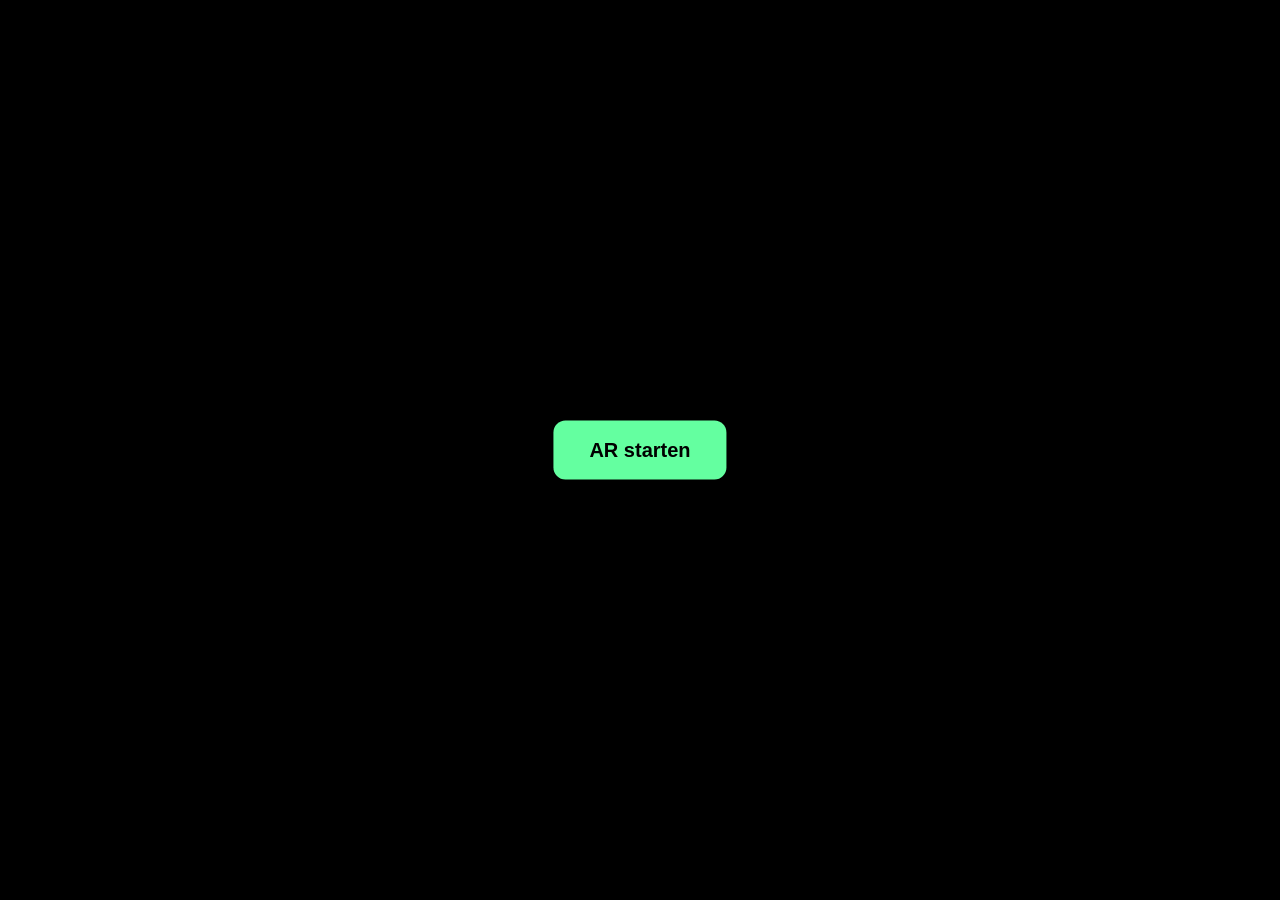
==== index.html @ 6cb9c25f "feat: GPS fallback from Vorlesungssaal for Quest 2 demo" ====
<!DOCTYPE html>
<html>
<head>
  <meta charset="utf-8">
  <meta name="viewport" content="width=device-width, initial-scale=1">
  <title>JourneyLog Campus AR</title>
  <script src="https://aframe.io/releases/1.5.0/aframe.min.js"></script>
  <link rel="stylesheet" href="style.css">
</head>
<body>
  <button id="enter-ar-btn">AR starten</button>

  <a-scene
    id="ar-scene"
    background="color: transparent"
    renderer="alpha: true; colorManagement: true"
    webxr="requiredFeatures: local-floor; optionalFeatures: dom-overlay"
    embedded
    style="display:none">

    <a-camera position="0 1.6 0" look-controls="enabled: false"></a-camera>

    <!-- Wegpunkte werden per JS hier eingefügt -->
    <a-entity id="waypoints-root"></a-entity>
  </a-scene>

  <div id="hud" style="display:none">
    <!-- HUD oben -->
    <div class="hud-top">
      <div class="hud-row">
        <span class="hud-tour-name">🏔 HdM Campus Tour</span>
        <span class="hud-weather">⛅ 18°C &nbsp; ⚠️ Regen später</span>
      </div>
      <div class="hud-row hud-row-small">
        <span>↑ 384m</span>
        <span class="mode-toggle">
          <span class="mode-btn mode-active">🚶 Wandern</span>
          <span class="mode-btn">🚴 Rad</span>
        </span>
      </div>
    </div>

    <!-- HUD unten -->
    <div class="hud-bottom">
      <div class="hud-motivation" id="hud-motivator">🔥 Weiter so, du schaffst das!</div>
      <div class="hud-hydration">💧 Trinkpause fällig!</div>
      <div class="hud-progress-row">
        <div class="progress-bar-wrap">
          <div class="progress-bar-fill" style="width:42%"></div>
        </div>
        <span class="progress-label">42% &nbsp;•&nbsp; 1,3 km verbleibend</span>
      </div>
      <div class="hud-poi-row">
        <span class="poi-badge">🏕 Raststätte</span>
        <span class="poi-badge">⛰ Würfel</span>
        <span class="poi-badge poi-inactive">🌊 –</span>
      </div>
    </div>

    <!-- Ecken-Markierungen (Quest-Look) -->
    <div class="corner corner-tl"></div>
    <div class="corner corner-tr"></div>
    <div class="corner corner-bl"></div>
    <div class="corner corner-br"></div>
  </div>

  <script src="waypoints.js"></script>
  <script>
    // State
    const state = {
      userLat: null,
      userLng: null,
      heading: 0,
    };

    // Kompass
    function startCompass() {
      if ('ondeviceorientationabsolute' in window) {
        window.addEventListener('deviceorientationabsolute', onOrientation, true);
      } else {
        window.addEventListener('deviceorientation', onOrientation, true);
      }
    }

    function onOrientation(e) {
      if (e.webkitCompassHeading != null) {
        state.heading = e.webkitCompassHeading;
      } else if (e.alpha != null) {
        state.heading = (360 - e.alpha) % 360;
      }
      updateWaypointPositions();
    }

    // GPS
    function startGPS() {
      navigator.geolocation.watchPosition(
        (pos) => {
          state.userLat = pos.coords.latitude;
          state.userLng = pos.coords.longitude;
          updateWaypointPositions();
        },
        (err) => console.warn('GPS Fehler:', err.message),
        { enableHighAccuracy: true, maximumAge: 2000 }
      );
    }

    function updateWaypointPositions() {
      if (state.userLat === null) return;
      WAYPOINTS.forEach((wp) => {
        const dist = haversineDistance(state.userLat, state.userLng, wp.lat, wp.lng);
        const bear = gpsBearing(state.userLat, state.userLng, wp.lat, wp.lng);
        const pos  = waypointToXRPosition(bear, state.heading);
        const el   = document.getElementById('wp-' + wp.name);
        if (el) {
          el.setAttribute('position', `${pos.x.toFixed(2)} ${pos.y} ${pos.z.toFixed(2)}`);
          const distEl = document.getElementById('wp-dist-' + wp.name);
          if (distEl) distEl.setAttribute('value', dist < 1000
            ? Math.round(dist) + 'm'
            : (dist / 1000).toFixed(1) + 'km');
        }
      });
    }

    function buildWaypointEntities() {
      const root = document.getElementById('waypoints-root');
      WAYPOINTS.forEach((wp) => {
        const entity = document.createElement('a-entity');
        entity.id = 'wp-' + wp.name;
        entity.setAttribute('position', '0 1.6 -4');

        const arrow = document.createElement('a-cone');
        arrow.setAttribute('color', '#64ffa0');
        arrow.setAttribute('height', '0.3');
        arrow.setAttribute('radius-bottom', '0.12');
        arrow.setAttribute('radius-top', '0');
        arrow.setAttribute('position', '0 0.3 0');
        arrow.setAttribute('animation', 'property: position; from: 0 0.2 0; to: 0 0.4 0; dur: 900; dir: alternate; loop: true; easing: easeInOutSine');
        entity.appendChild(arrow);

        const label = document.createElement('a-text');
        label.id = 'wp-label-' + wp.name;
        label.setAttribute('value', wp.icon + ' ' + wp.name);
        label.setAttribute('color', '#ffffff');
        label.setAttribute('align', 'center');
        label.setAttribute('position', '0 -0.1 0');
        label.setAttribute('scale', '1.2 1.2 1.2');
        entity.appendChild(label);

        const distLabel = document.createElement('a-text');
        distLabel.id = 'wp-dist-' + wp.name;
        distLabel.setAttribute('value', '-- m');
        distLabel.setAttribute('color', '#00e5ff');
        distLabel.setAttribute('align', 'center');
        distLabel.setAttribute('position', '0 -0.35 0');
        distLabel.setAttribute('scale', '0.9 0.9 0.9');
        entity.appendChild(distLabel);

        const bg = document.createElement('a-plane');
        bg.setAttribute('color', '#000000');
        bg.setAttribute('opacity', '0.5');
        bg.setAttribute('width', '1.2');
        bg.setAttribute('height', '0.6');
        bg.setAttribute('position', '0 -0.22 -0.01');
        entity.appendChild(bg);

        root.appendChild(entity);
      });
    }

    // Start
    document.getElementById('enter-ar-btn').addEventListener('click', async () => {
      if (typeof DeviceOrientationEvent !== 'undefined' &&
          typeof DeviceOrientationEvent.requestPermission === 'function') {
        await DeviceOrientationEvent.requestPermission();
      }
      buildWaypointEntities();
      // Pre-fill with fixed start position so arrows show immediately on Quest 2 (no GPS chip)
      state.userLat = START_POSITION.lat;
      state.userLng = START_POSITION.lng;
      updateWaypointPositions();
      startCompass();
      startGPS();
      const scene = document.getElementById('ar-scene');
      scene.style.display = 'block';
      document.getElementById('enter-ar-btn').style.display = 'none';
      scene.enterAR();
      document.getElementById('hud').style.display = 'block';
    });

    // Rotating motivator messages
    const MOTIVATIONS = [
      '🔥 Weiter so, du schaffst das!',
      '💪 Nur noch ein bisschen!',
      '🌟 Klasse Tempo!',
      '🏆 Du bist auf dem richtigen Weg!',
      '⚡ Fast da – nicht aufgeben!',
    ];
    let motivIdx = 0;
    function rotateMotivator() {
      const el = document.getElementById('hud-motivator');
      if (!el) return;
      motivIdx = (motivIdx + 1) % MOTIVATIONS.length;
      el.style.opacity = '0';
      setTimeout(() => {
        el.textContent = MOTIVATIONS[motivIdx];
        el.style.opacity = '1';
      }, 400);
    }
    setInterval(rotateMotivator, 15000);
  </script>
</body>
</html>
---- style.css ----
* { box-sizing: border-box; margin: 0; padding: 0; }
body { background: #000; color: #fff; font-family: 'Helvetica Neue', Helvetica, Arial, sans-serif; overflow: hidden; }

#enter-ar-btn {
  position: fixed; top: 50%; left: 50%; transform: translate(-50%, -50%);
  background: #64ffa0; color: #000; border: none; padding: 18px 36px;
  font-size: 20px; font-weight: bold; border-radius: 12px; cursor: pointer; z-index: 100;
}

#hud {
  position: fixed; inset: 0; pointer-events: none; z-index: 50;
}

.hud-top {
  position: absolute; top: 0; left: 0; right: 0;
  padding: 12px 16px;
  background: rgba(0,0,0,0.55);
  backdrop-filter: blur(10px);
  border-bottom: 1px solid rgba(255,255,255,0.15);
}
.hud-row { display: flex; justify-content: space-between; align-items: center; margin-bottom: 6px; }
.hud-row:last-child { margin-bottom: 0; }
.hud-row-small { font-size: 13px; color: #aaa; }
.hud-tour-name { font-size: 16px; font-weight: bold; color: #64ffa0; }
.hud-weather { font-size: 13px; color: #ffd166; }
.mode-toggle { display: flex; gap: 8px; }
.mode-btn { padding: 2px 10px; border-radius: 20px; border: 1px solid rgba(255,255,255,0.2); font-size: 12px; }
.mode-active { background: rgba(100,255,160,0.2); border-color: #64ffa0; color: #64ffa0; }

.hud-bottom {
  position: absolute; bottom: 0; left: 0; right: 0;
  padding: 12px 16px;
  background: rgba(0,0,0,0.55);
  backdrop-filter: blur(10px);
  border-top: 1px solid rgba(255,255,255,0.15);
  display: flex; flex-direction: column; gap: 8px;
}
.hud-motivation { font-size: 14px; color: #ffd166; font-weight: bold; transition: opacity 0.4s ease; }
.hud-hydration { font-size: 13px; color: #00e5ff; }
.hud-progress-row { display: flex; align-items: center; gap: 10px; }
.progress-bar-wrap { flex: 1; height: 6px; background: rgba(255,255,255,0.15); border-radius: 3px; }
.progress-bar-fill { height: 100%; background: #64ffa0; border-radius: 3px; }
.progress-label { font-size: 12px; color: #aaa; white-space: nowrap; }
.hud-poi-row { display: flex; gap: 8px; }
.poi-badge {
  font-size: 12px; padding: 3px 10px;
  background: rgba(0,0,0,0.4); border: 1px solid rgba(255,255,255,0.2); border-radius: 20px;
}
.poi-inactive { opacity: 0.4; }

.corner { position: absolute; width: 20px; height: 20px; border-color: rgba(100,255,160,0.6); border-style: solid; }
.corner-tl { top: 8px; left: 8px; border-width: 2px 0 0 2px; }
.corner-tr { top: 8px; right: 8px; border-width: 2px 2px 0 0; }
.corner-bl { bottom: 8px; left: 8px; border-width: 0 0 2px 2px; }
.corner-br { bottom: 8px; right: 8px; border-width: 0 2px 2px 0; }
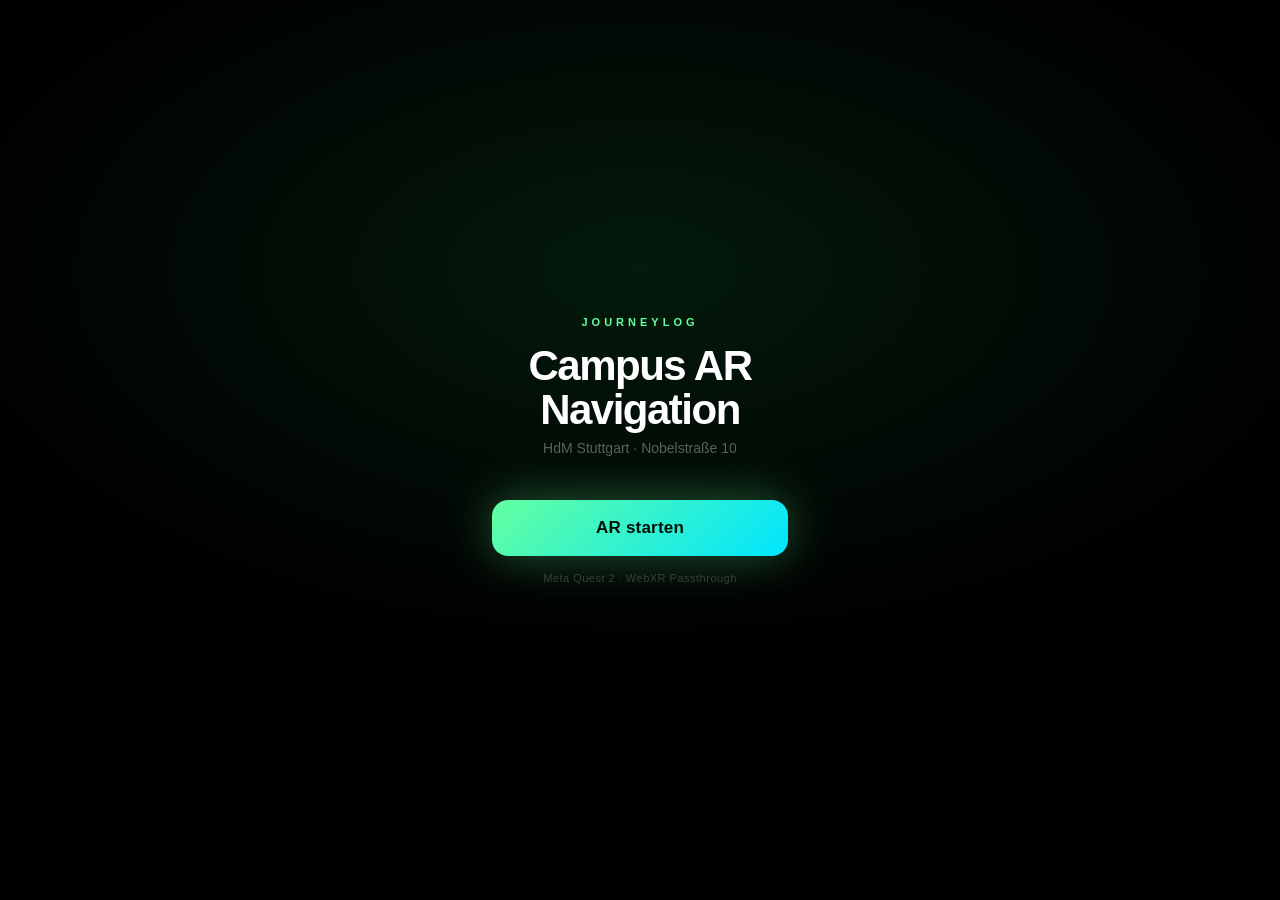
==== commit ac27bb82: "redesign: DOM overlay HUD with glassmorphism + proper Quest 2 fix - Complete UI redesign: HTML/CSS g" ====
--- a/index.html
+++ b/index.html
@@ -1,212 +1,404 @@
 <!DOCTYPE html>
-<html>
+<html lang="de">
 <head>
   <meta charset="utf-8">
   <meta name="viewport" content="width=device-width, initial-scale=1">
   <title>JourneyLog Campus AR</title>
   <script src="https://aframe.io/releases/1.5.0/aframe.min.js"></script>
   <link rel="stylesheet" href="style.css">
+  <script>
+    // Critical fix: inject DOM overlay BEFORE A-Frame requests the WebXR session.
+    // Quest 2 Browser supports dom-overlay – it must be in optionalFeatures
+    // and the root element must already be visible in the DOM.
+    if (navigator.xr) {
+      const _req = navigator.xr.requestSession.bind(navigator.xr);
+      navigator.xr.requestSession = function (mode, opts = {}) {
+        if (mode === 'immersive-ar') {
+          const hud = document.getElementById('hud');
+          if (hud) {
+            opts = Object.assign({}, opts);
+            opts.optionalFeatures = Array.from(
+              new Set([...(opts.optionalFeatures || []), 'dom-overlay'])
+            );
+            opts.domOverlay = { root: hud };
+          }
+        }
+        return _req(mode, opts);
+      };
+    }
+  </script>
 </head>
 <body>
-  <button id="enter-ar-btn">AR starten</button>
-
+
+  <!-- ── Start Screen ─────────────────────────────── -->
+  <div id="start-screen">
+    <div class="start-inner">
+      <p class="start-brand">JourneyLog</p>
+      <h1 class="start-title">Campus AR<br>Navigation</h1>
+      <p class="start-sub">HdM Stuttgart · Nobelstraße 10</p>
+      <button id="enter-ar-btn">AR starten</button>
+      <p class="start-hint">Meta Quest 2 · WebXR Passthrough</p>
+    </div>
+  </div>
+
+  <!-- ── DOM Overlay HUD ──────────────────────────── -->
+  <!-- MUST be visible (display:block) before enterAR() is called -->
+  <div id="hud">
+
+    <!-- Top bar -->
+    <div class="hud-top glass">
+      <div class="hud-top-row">
+        <div>
+          <div class="hud-brand">JourneyLog</div>
+          <div class="hud-route">HdM Campus Tour</div>
+        </div>
+        <div class="hud-chips">
+          <span class="chip">18°C</span>
+          <span class="chip">384m</span>
+          <span class="chip chip-green">Wandern</span>
+        </div>
+      </div>
+    </div>
+
+    <!-- Quest-style corner markers -->
+    <span class="corner tl"></span>
+    <span class="corner tr"></span>
+    <span class="corner bl"></span>
+    <span class="corner br"></span>
+
+    <!-- Mini-map (canvas, offline – no map tiles) -->
+    <div class="minimap-outer">
+      <canvas id="minimap-canvas" width="200" height="200"></canvas>
+    </div>
+
+    <!-- Bottom bar -->
+    <div class="hud-bottom glass">
+      <div class="hud-bottom-row">
+        <span class="hud-motivator" id="motivator-text">Weiter so, du schaffst das!</span>
+        <span class="hud-hydration">Trinkpause fällig!</span>
+      </div>
+      <div class="progress-row">
+        <div class="progress-track"><div class="progress-fill"></div></div>
+        <span class="progress-pct">42%</span>
+        <span class="progress-dist" id="dist-label">
+          <span class="dist-value" id="dist-value">—</span> bis Würfel
+        </span>
+      </div>
+    </div>
+
+  </div><!-- #hud -->
+
+  <!-- ── A-Frame scene (3D arrows + POI labels only) ── -->
   <a-scene
     id="ar-scene"
     background="color: transparent"
     renderer="alpha: true; colorManagement: true"
-    webxr="requiredFeatures: local-floor; optionalFeatures: dom-overlay"
+    webxr="requiredFeatures: local-floor"
     embedded
     style="display:none">
-
-    <a-camera position="0 1.6 0" look-controls="enabled: false"></a-camera>
-
-    <!-- Wegpunkte werden per JS hier eingefügt -->
+    <a-camera id="camera" position="0 1.6 0" look-controls="enabled: false"></a-camera>
     <a-entity id="waypoints-root"></a-entity>
   </a-scene>
 
-  <div id="hud" style="display:none">
-    <!-- HUD oben -->
-    <div class="hud-top">
-      <div class="hud-row">
-        <span class="hud-tour-name">🏔 HdM Campus Tour</span>
-        <span class="hud-weather">⛅ 18°C &nbsp; ⚠️ Regen später</span>
-      </div>
-      <div class="hud-row hud-row-small">
-        <span>↑ 384m</span>
-        <span class="mode-toggle">
-          <span class="mode-btn mode-active">🚶 Wandern</span>
-          <span class="mode-btn">🚴 Rad</span>
-        </span>
-      </div>
-    </div>
-
-    <!-- HUD unten -->
-    <div class="hud-bottom">
-      <div class="hud-motivation" id="hud-motivator">🔥 Weiter so, du schaffst das!</div>
-      <div class="hud-hydration">💧 Trinkpause fällig!</div>
-      <div class="hud-progress-row">
-        <div class="progress-bar-wrap">
-          <div class="progress-bar-fill" style="width:42%"></div>
-        </div>
-        <span class="progress-label">42% &nbsp;•&nbsp; 1,3 km verbleibend</span>
-      </div>
-      <div class="hud-poi-row">
-        <span class="poi-badge">🏕 Raststätte</span>
-        <span class="poi-badge">⛰ Würfel</span>
-        <span class="poi-badge poi-inactive">🌊 –</span>
-      </div>
-    </div>
-
-    <!-- Ecken-Markierungen (Quest-Look) -->
-    <div class="corner corner-tl"></div>
-    <div class="corner corner-tr"></div>
-    <div class="corner corner-bl"></div>
-    <div class="corner corner-br"></div>
-  </div>
-
   <script src="waypoints.js"></script>
   <script>
-    // State
-    const state = {
-      userLat: null,
-      userLng: null,
-      heading: 0,
-    };
-
-    // Kompass
+    /* ── State ─────────────────────────────────────── */
+    const state = { userLat: null, userLng: null, heading: 0 };
+
+    /* ── Mini-map (canvas, all data offline) ─────── */
+    const mmCanvas = document.getElementById('minimap-canvas');
+    const mmCtx    = mmCanvas.getContext('2d');
+    const LAT0 = 48.7403, LAT1 = 48.7430;
+    const LNG0 = 9.0992,  LNG1 = 9.1052;
+    const MM_PAD = 18;
+    const MM_WPS = [
+      { name: 'Mensa',    lat: 48.74273,  lng: 9.10387,  c: '#ffd166' },
+      { name: 'Würfel',   lat: 48.740751, lng: 9.100862, c: '#64ffa0' },
+      { name: 'Start',    lat: 48.74215,  lng: 9.100572, c: '#00e5ff' },
+      { name: 'Lernwelt', lat: 48.74116,  lng: 9.10202,  c: '#ffd166' },
+    ];
+
+    function toMap(lat, lng, W, H) {
+      return {
+        x: MM_PAD + (lng - LNG0) / (LNG1 - LNG0) * (W - MM_PAD * 2),
+        y: (H - MM_PAD) - (lat - LAT0) / (LAT1 - LAT0) * (H - MM_PAD * 2),
+      };
+    }
+
+    function drawMiniMap() {
+      const W = 200, H = 200;
+      const c = mmCtx;
+      c.clearRect(0, 0, W, H);
+
+      // Background
+      c.fillStyle = 'rgba(0,6,14,0.92)';
+      c.beginPath(); c.roundRect(0, 0, W, H, 10); c.fill();
+
+      // Label
+      c.fillStyle = '#64ffa0';
+      c.font = 'bold 10px -apple-system, Arial, sans-serif';
+      c.textAlign = 'left'; c.fillText('Campus', 10, 14);
+      c.fillStyle = '#444'; c.textAlign = 'right'; c.fillText('N↑', W - 8, 14);
+
+      // Waypoint dots + labels
+      MM_WPS.forEach(wp => {
+        const p = toMap(wp.lat, wp.lng, W, H);
+        // Glow
+        c.beginPath(); c.arc(p.x, p.y, 7, 0, Math.PI * 2);
+        c.fillStyle = wp.c + '22'; c.fill();
+        // Dot
+        c.beginPath(); c.arc(p.x, p.y, 3.5, 0, Math.PI * 2);
+        c.fillStyle = wp.c; c.fill();
+        // Text
+        c.fillStyle = wp.c;
+        c.font = '9px -apple-system, Arial, sans-serif';
+        c.textAlign = 'center';
+        c.fillText(wp.name, p.x, p.y - 8);
+      });
+
+      // Live user position
+      if (state.userLat !== null) {
+        const p = toMap(state.userLat, state.userLng, W, H);
+        c.beginPath(); c.arc(p.x, p.y, 7, 0, Math.PI * 2);
+        c.fillStyle = 'rgba(255,255,255,0.18)'; c.fill();
+        c.beginPath(); c.arc(p.x, p.y, 3.5, 0, Math.PI * 2);
+        c.fillStyle = '#fff'; c.fill();
+      }
+    }
+
+    /* ── Compass (circular low-pass – stops arrow jitter) ── */
     function startCompass() {
-      if ('ondeviceorientationabsolute' in window) {
-        window.addEventListener('deviceorientationabsolute', onOrientation, true);
-      } else {
-        window.addEventListener('deviceorientation', onOrientation, true);
-      }
-    }
-
-    function onOrientation(e) {
-      if (e.webkitCompassHeading != null) {
-        state.heading = e.webkitCompassHeading;
-      } else if (e.alpha != null) {
-        state.heading = (360 - e.alpha) % 360;
-      }
-      updateWaypointPositions();
-    }
-
-    // GPS
+      const ev = 'ondeviceorientationabsolute' in window
+        ? 'deviceorientationabsolute' : 'deviceorientation';
+      window.addEventListener(ev, e => {
+        let raw;
+        if (e.webkitCompassHeading != null) raw = e.webkitCompassHeading;
+        else if (e.alpha != null)            raw = (360 - e.alpha) % 360;
+        else return;
+        // Circular lerp: 85% previous + 15% new reading
+        const pr = state.heading * Math.PI / 180;
+        const cr = raw * Math.PI / 180;
+        const x = Math.cos(pr) * 0.85 + Math.cos(cr) * 0.15;
+        const y = Math.sin(pr) * 0.85 + Math.sin(cr) * 0.15;
+        state.heading = (Math.atan2(y, x) * 180 / Math.PI + 360) % 360;
+        updateWaypoints();
+      }, true);
+    }
+
+    /* ── GPS ────────────────────────────────────────── */
     function startGPS() {
       navigator.geolocation.watchPosition(
-        (pos) => {
+        pos => {
           state.userLat = pos.coords.latitude;
           state.userLng = pos.coords.longitude;
-          updateWaypointPositions();
+          updateWaypoints();
+          drawMiniMap();
         },
-        (err) => console.warn('GPS Fehler:', err.message),
+        err => console.warn('GPS:', err.message),
         { enableHighAccuracy: true, maximumAge: 2000 }
       );
     }
 
-    function updateWaypointPositions() {
+    /* ── Waypoint positioning ───────────────────────── */
+    function updateWaypoints() {
       if (state.userLat === null) return;
-      WAYPOINTS.forEach((wp) => {
+
+      const wurfel = WAYPOINTS.find(w => w.name === 'Würfel');
+      const wDist  = haversineDistance(state.userLat, state.userLng, wurfel.lat, wurfel.lng);
+      const wBear  = gpsBearing(state.userLat, state.userLng, wurfel.lat, wurfel.lng);
+
+      // Move 3 navigation arrows
+      [1, 2, 3].forEach(i => {
+        const pos = waypointToXRPosition(wBear, state.heading, i * 2.2);
+        const el  = document.getElementById('nav-arrow-' + i);
+        if (el) el.setAttribute('position', `${pos.x.toFixed(2)} 1.5 ${pos.z.toFixed(2)}`);
+      });
+
+      // Move Würfel label
+      const wEl = document.getElementById('wp-Würfel');
+      if (wEl) {
+        const pos = waypointToXRPosition(wBear, state.heading, 6);
+        wEl.setAttribute('position', `${pos.x.toFixed(2)} ${pos.y} ${pos.z.toFixed(2)}`);
+      }
+      const wDistEl = document.getElementById('wp-dist-Würfel');
+      const distStr = wDist < 1000
+        ? Math.round(wDist) + 'm'
+        : (wDist / 1000).toFixed(1) + 'km';
+      if (wDistEl) wDistEl.setAttribute('value', distStr);
+
+      // Update HUD distance label (DOM overlay)
+      const dv = document.getElementById('dist-value');
+      if (dv) dv.textContent = distStr;
+
+      // Move Mensa + Lernwelt
+      ['Mensa', 'Lernwelt'].forEach(name => {
+        const wp   = WAYPOINTS.find(w => w.name === name);
         const dist = haversineDistance(state.userLat, state.userLng, wp.lat, wp.lng);
         const bear = gpsBearing(state.userLat, state.userLng, wp.lat, wp.lng);
-        const pos  = waypointToXRPosition(bear, state.heading);
-        const el   = document.getElementById('wp-' + wp.name);
-        if (el) {
-          el.setAttribute('position', `${pos.x.toFixed(2)} ${pos.y} ${pos.z.toFixed(2)}`);
-          const distEl = document.getElementById('wp-dist-' + wp.name);
-          if (distEl) distEl.setAttribute('value', dist < 1000
-            ? Math.round(dist) + 'm'
-            : (dist / 1000).toFixed(1) + 'km');
-        }
+        const pos  = waypointToXRPosition(bear, state.heading, 4);
+        const el   = document.getElementById('wp-' + name);
+        if (el) el.setAttribute('position', `${pos.x.toFixed(2)} ${pos.y} ${pos.z.toFixed(2)}`);
+        const dEl  = document.getElementById('wp-dist-' + name);
+        if (dEl) dEl.setAttribute('value',
+          dist < 1000 ? Math.round(dist) + 'm' : (dist / 1000).toFixed(1) + 'km');
       });
     }
 
+    /* ── Build 3D A-Frame entities ──────────────────── */
     function buildWaypointEntities() {
       const root = document.getElementById('waypoints-root');
-      WAYPOINTS.forEach((wp) => {
-        const entity = document.createElement('a-entity');
-        entity.id = 'wp-' + wp.name;
-        entity.setAttribute('position', '0 1.6 -4');
-
-        const arrow = document.createElement('a-cone');
-        arrow.setAttribute('color', '#64ffa0');
-        arrow.setAttribute('height', '0.3');
-        arrow.setAttribute('radius-bottom', '0.12');
-        arrow.setAttribute('radius-top', '0');
-        arrow.setAttribute('position', '0 0.3 0');
-        arrow.setAttribute('animation', 'property: position; from: 0 0.2 0; to: 0 0.4 0; dur: 900; dir: alternate; loop: true; easing: easeInOutSine');
-        entity.appendChild(arrow);
-
-        const label = document.createElement('a-text');
-        label.id = 'wp-label-' + wp.name;
-        label.setAttribute('value', wp.icon + ' ' + wp.name);
-        label.setAttribute('color', '#ffffff');
-        label.setAttribute('align', 'center');
-        label.setAttribute('position', '0 -0.1 0');
-        label.setAttribute('scale', '1.2 1.2 1.2');
-        entity.appendChild(label);
-
-        const distLabel = document.createElement('a-text');
-        distLabel.id = 'wp-dist-' + wp.name;
-        distLabel.setAttribute('value', '-- m');
-        distLabel.setAttribute('color', '#00e5ff');
-        distLabel.setAttribute('align', 'center');
-        distLabel.setAttribute('position', '0 -0.35 0');
-        distLabel.setAttribute('scale', '0.9 0.9 0.9');
-        entity.appendChild(distLabel);
+
+      // 3 navigation arrows pointing toward Würfel
+      [1, 2, 3].forEach(i => {
+        const g = document.createElement('a-entity');
+        g.id = 'nav-arrow-' + i;
+        g.setAttribute('position', `0 1.5 -${i * 2.2}`);
+
+        // Shaft
+        const shaft = document.createElement('a-cylinder');
+        shaft.setAttribute('material', 'color:#64ffa0; emissive:#64ffa0; emissiveIntensity:0.45; shader:standard');
+        shaft.setAttribute('height', '0.30');
+        shaft.setAttribute('radius', '0.022');
+        g.appendChild(shaft);
+
+        // Arrowhead – scale-pulse only (no position change = no jump)
+        const head = document.createElement('a-cone');
+        head.setAttribute('material', 'color:#64ffa0; emissive:#64ffa0; emissiveIntensity:0.45; shader:standard');
+        head.setAttribute('height', '0.17');
+        head.setAttribute('radius-bottom', '0.078');
+        head.setAttribute('radius-top', '0');
+        head.setAttribute('position', '0 0.23 0');
+        head.setAttribute('animation',
+          `property:scale; from:0.9 0.9 0.9; to:1.22 1.22 1.22; dur:${580 + i * 130}; dir:alternate; loop:true; easing:easeInOutSine`);
+        g.appendChild(head);
+
+        // Glow ring at base
+        const ring = document.createElement('a-torus');
+        ring.setAttribute('material', 'color:#64ffa0; emissive:#64ffa0; emissiveIntensity:0.3; opacity:0.3; transparent:true; shader:standard');
+        ring.setAttribute('radius', '0.12');
+        ring.setAttribute('radius-tubular', '0.007');
+        ring.setAttribute('rotation', '90 0 0');
+        ring.setAttribute('animation',
+          `property:opacity; from:0.12; to:0.5; dur:${750 + i * 100}; dir:alternate; loop:true`);
+        g.appendChild(ring);
+
+        root.appendChild(g);
+      });
+
+      // Würfel – destination label
+      const wE = document.createElement('a-entity');
+      wE.id = 'wp-Würfel';
+      wE.setAttribute('position', '0 1.6 -6');
+
+      const wBg = document.createElement('a-plane');
+      wBg.setAttribute('material', 'color:#001a08; opacity:0.88; transparent:true');
+      wBg.setAttribute('width', '2.0'); wBg.setAttribute('height', '0.62');
+      wBg.setAttribute('position', '0 0 -0.01');
+      wE.appendChild(wBg);
+
+      const wTitle = document.createElement('a-text');
+      wTitle.setAttribute('value', 'WÜRFEL  –  ZIEL');
+      wTitle.setAttribute('color', '#64ffa0');
+      wTitle.setAttribute('align', 'center');
+      wTitle.setAttribute('position', '0 0.13 0');
+      wTitle.setAttribute('scale', '1.8 1.8 1.8');
+      wE.appendChild(wTitle);
+
+      const wDist = document.createElement('a-text');
+      wDist.id = 'wp-dist-Würfel';
+      wDist.setAttribute('value', '— m');
+      wDist.setAttribute('color', '#00e5ff');
+      wDist.setAttribute('align', 'center');
+      wDist.setAttribute('position', '0 -0.12 0');
+      wDist.setAttribute('scale', '1.4 1.4 1.4');
+      wE.appendChild(wDist);
+
+      root.appendChild(wE);
+
+      // Mensa + Lernwelt POI labels
+      [{ name: 'Mensa' }, { name: 'Lernwelt' }].forEach(poi => {
+        const e = document.createElement('a-entity');
+        e.id = 'wp-' + poi.name;
+        e.setAttribute('position', '0 1.6 -4');
 
         const bg = document.createElement('a-plane');
-        bg.setAttribute('color', '#000000');
-        bg.setAttribute('opacity', '0.5');
-        bg.setAttribute('width', '1.2');
-        bg.setAttribute('height', '0.6');
-        bg.setAttribute('position', '0 -0.22 -0.01');
-        entity.appendChild(bg);
-
-        root.appendChild(entity);
+        bg.setAttribute('material', 'color:#0a0800; opacity:0.82; transparent:true');
+        bg.setAttribute('width', '1.3'); bg.setAttribute('height', '0.48');
+        bg.setAttribute('position', '0 0 -0.01');
+        e.appendChild(bg);
+
+        const lbl = document.createElement('a-text');
+        lbl.setAttribute('value', poi.name);
+        lbl.setAttribute('color', '#ffd166');
+        lbl.setAttribute('align', 'center');
+        lbl.setAttribute('position', '0 0.09 0');
+        lbl.setAttribute('scale', '1.2 1.2 1.2');
+        e.appendChild(lbl);
+
+        const dlbl = document.createElement('a-text');
+        dlbl.id = 'wp-dist-' + poi.name;
+        dlbl.setAttribute('value', '— m');
+        dlbl.setAttribute('color', '#888888');
+        dlbl.setAttribute('align', 'center');
+        dlbl.setAttribute('position', '0 -0.1 0');
+        dlbl.setAttribute('scale', '0.95 0.95 0.95');
+        e.appendChild(dlbl);
+
+        root.appendChild(e);
       });
     }
 
-    // Start
+    /* ── Motivator rotation ─────────────────────────── */
+    const MOTIVATIONS = [
+      'Weiter so, du schaffst das!',
+      'Nur noch ein bisschen!',
+      'Klasse Tempo, weiter!',
+      'Du bist auf dem richtigen Weg!',
+      'Fast da – nicht aufgeben!',
+    ];
+    let motivIdx = 0;
+    const motivEl = document.getElementById('motivator-text');
+    setInterval(() => {
+      motivIdx = (motivIdx + 1) % MOTIVATIONS.length;
+      if (motivEl) {
+        motivEl.style.opacity = '0';
+        setTimeout(() => {
+          motivEl.textContent = MOTIVATIONS[motivIdx];
+          motivEl.style.opacity = '1';
+        }, 400);
+      }
+    }, 15000);
+
+    /* ── Start button ───────────────────────────────── */
     document.getElementById('enter-ar-btn').addEventListener('click', async () => {
+      // iOS permission for DeviceOrientation
       if (typeof DeviceOrientationEvent !== 'undefined' &&
           typeof DeviceOrientationEvent.requestPermission === 'function') {
-        await DeviceOrientationEvent.requestPermission();
+        try { await DeviceOrientationEvent.requestPermission(); } catch (_) {}
       }
+
       buildWaypointEntities();
-      // Pre-fill with fixed start position so arrows show immediately on Quest 2 (no GPS chip)
+
+      // GPS fallback: Quest 2 has no GPS chip → start at Vorlesungssaal
       state.userLat = START_POSITION.lat;
       state.userLng = START_POSITION.lng;
-      updateWaypointPositions();
+      updateWaypoints();
+      drawMiniMap();
+
       startCompass();
       startGPS();
+
+      // ★ KEY FIX: show HUD BEFORE enterAR() so DOM overlay can latch onto it
+      document.getElementById('start-screen').style.display = 'none';
+      document.getElementById('hud').style.display = 'block';
+
       const scene = document.getElementById('ar-scene');
       scene.style.display = 'block';
-      document.getElementById('enter-ar-btn').style.display = 'none';
-      scene.enterAR();
-      document.getElementById('hud').style.display = 'block';
+
+      // Short pause so browser registers the visible #hud element,
+      // then our interceptor attaches it as the dom-overlay root
+      setTimeout(() => scene.enterAR(), 300);
     });
-
-    // Rotating motivator messages
-    const MOTIVATIONS = [
-      '🔥 Weiter so, du schaffst das!',
-      '💪 Nur noch ein bisschen!',
-      '🌟 Klasse Tempo!',
-      '🏆 Du bist auf dem richtigen Weg!',
-      '⚡ Fast da – nicht aufgeben!',
-    ];
-    let motivIdx = 0;
-    function rotateMotivator() {
-      const el = document.getElementById('hud-motivator');
-      if (!el) return;
-      motivIdx = (motivIdx + 1) % MOTIVATIONS.length;
-      el.style.opacity = '0';
-      setTimeout(() => {
-        el.textContent = MOTIVATIONS[motivIdx];
-        el.style.opacity = '1';
-      }, 400);
-    }
-    setInterval(rotateMotivator, 15000);
   </script>
 </body>
 </html>
--- a/style.css
+++ b/style.css
@@ -1,55 +1,158 @@
-* { box-sizing: border-box; margin: 0; padding: 0; }
-body { background: #000; color: #fff; font-family: 'Helvetica Neue', Helvetica, Arial, sans-serif; overflow: hidden; }
+/* ── Reset ────────────────────────────────────────── */
+*, *::before, *::after { box-sizing: border-box; margin: 0; padding: 0; }
+html, body {
+  width: 100%; height: 100vh;
+  background: #000;
+  overflow: hidden;
+  font-family: -apple-system, BlinkMacSystemFont, 'Helvetica Neue', Arial, sans-serif;
+  -webkit-font-smoothing: antialiased;
+}
+
+/* ── Start Screen ─────────────────────────────────── */
+#start-screen {
+  position: fixed; inset: 0;
+  display: flex; align-items: center; justify-content: center;
+  background: radial-gradient(ellipse 80% 60% at 50% 30%, #041a0c 0%, #000 70%);
+  z-index: 100;
+}
+.start-inner { text-align: center; padding: 40px 32px; width: 100%; max-width: 360px; }
+.start-brand {
+  font-size: 11px; font-weight: 700;
+  letter-spacing: 4px; text-transform: uppercase;
+  color: #64ffa0; margin-bottom: 16px;
+}
+.start-title {
+  font-size: 42px; font-weight: 800; color: #fff;
+  line-height: 1.05; letter-spacing: -1.5px; margin-bottom: 8px;
+}
+.start-sub { font-size: 14px; color: rgba(255,255,255,0.35); margin-bottom: 44px; }
 
 #enter-ar-btn {
-  position: fixed; top: 50%; left: 50%; transform: translate(-50%, -50%);
-  background: #64ffa0; color: #000; border: none; padding: 18px 36px;
-  font-size: 20px; font-weight: bold; border-radius: 12px; cursor: pointer; z-index: 100;
+  display: block; width: 100%;
+  padding: 18px 32px;
+  background: linear-gradient(135deg, #64ffa0 0%, #00e5ff 100%);
+  color: #001008; border: none; border-radius: 16px;
+  font-size: 17px; font-weight: 700; font-family: inherit;
+  cursor: pointer; letter-spacing: 0.2px;
+  box-shadow: 0 0 48px rgba(100,255,160,0.35), 0 4px 20px rgba(0,0,0,0.5);
+  margin-bottom: 16px;
+  transition: transform 0.12s ease, box-shadow 0.12s ease;
+}
+#enter-ar-btn:active { transform: scale(0.96); }
+.start-hint { font-size: 11px; color: rgba(255,255,255,0.2); letter-spacing: 0.5px; }
+
+/* ── HUD Root ─────────────────────────────────────── */
+#hud {
+  position: fixed; inset: 0;
+  pointer-events: none;
+  z-index: 9999;
+  display: none;
 }
 
-#hud {
-  position: fixed; inset: 0; pointer-events: none; z-index: 50;
+/* Glassmorphism card */
+.glass {
+  background: rgba(0, 2, 8, 0.65);
+  backdrop-filter: blur(22px) saturate(180%);
+  -webkit-backdrop-filter: blur(22px) saturate(180%);
+  border: 1px solid rgba(100, 255, 160, 0.18);
+  border-radius: 18px;
 }
 
+/* ── HUD Top ──────────────────────────────────────── */
 .hud-top {
-  position: absolute; top: 0; left: 0; right: 0;
-  padding: 12px 16px;
-  background: rgba(0,0,0,0.55);
-  backdrop-filter: blur(10px);
-  border-bottom: 1px solid rgba(255,255,255,0.15);
+  position: absolute;
+  top: 18px; left: 14px; right: 14px;
+  padding: 13px 18px 14px;
 }
-.hud-row { display: flex; justify-content: space-between; align-items: center; margin-bottom: 6px; }
-.hud-row:last-child { margin-bottom: 0; }
-.hud-row-small { font-size: 13px; color: #aaa; }
-.hud-tour-name { font-size: 16px; font-weight: bold; color: #64ffa0; }
-.hud-weather { font-size: 13px; color: #ffd166; }
-.mode-toggle { display: flex; gap: 8px; }
-.mode-btn { padding: 2px 10px; border-radius: 20px; border: 1px solid rgba(255,255,255,0.2); font-size: 12px; }
-.mode-active { background: rgba(100,255,160,0.2); border-color: #64ffa0; color: #64ffa0; }
+.hud-top-row {
+  display: flex; align-items: flex-start;
+  justify-content: space-between; gap: 12px;
+}
+.hud-brand {
+  font-size: 10px; font-weight: 700;
+  letter-spacing: 3px; text-transform: uppercase;
+  color: #64ffa0; margin-bottom: 4px;
+}
+.hud-route {
+  font-size: 20px; font-weight: 700; color: #fff;
+  letter-spacing: -0.5px; line-height: 1.15;
+}
+.hud-chips {
+  display: flex; gap: 6px; align-items: center;
+  flex-shrink: 0; padding-top: 2px;
+}
+.chip {
+  padding: 4px 10px; border-radius: 8px;
+  font-size: 12px; font-weight: 500;
+  background: rgba(255,255,255,0.07);
+  border: 1px solid rgba(255,255,255,0.1);
+  color: rgba(255,255,255,0.65);
+  white-space: nowrap;
+}
+.chip-green {
+  background: rgba(100,255,160,0.1);
+  border-color: rgba(100,255,160,0.28);
+  color: #64ffa0;
+}
 
+/* ── Corner markers ───────────────────────────────── */
+.corner {
+  position: absolute; width: 22px; height: 22px;
+  border-color: rgba(100,255,160,0.55); border-style: solid;
+}
+.corner.tl { top: 10px; left: 10px; border-width: 2px 0 0 2px; border-radius: 5px 0 0 0; }
+.corner.tr { top: 10px; right: 10px; border-width: 2px 2px 0 0; border-radius: 0 5px 0 0; }
+.corner.bl { bottom: 10px; left: 10px; border-width: 0 0 2px 2px; border-radius: 0 0 0 5px; }
+.corner.br { bottom: 10px; right: 10px; border-width: 0 2px 2px 0; border-radius: 0 0 5px 0; }
+
+/* ── Mini-map ─────────────────────────────────────── */
+.minimap-outer {
+  position: absolute;
+  right: 14px; bottom: 120px;
+  width: 108px; height: 108px;
+  border-radius: 14px; overflow: hidden;
+  border: 1px solid rgba(100,255,160,0.22);
+}
+#minimap-canvas { display: block; width: 108px; height: 108px; }
+
+/* ── HUD Bottom ───────────────────────────────────── */
 .hud-bottom {
-  position: absolute; bottom: 0; left: 0; right: 0;
-  padding: 12px 16px;
-  background: rgba(0,0,0,0.55);
-  backdrop-filter: blur(10px);
-  border-top: 1px solid rgba(255,255,255,0.15);
-  display: flex; flex-direction: column; gap: 8px;
+  position: absolute;
+  bottom: 18px; left: 14px; right: 14px;
+  padding: 13px 18px 14px;
+  display: flex; flex-direction: column; gap: 9px;
 }
-.hud-motivation { font-size: 14px; color: #ffd166; font-weight: bold; transition: opacity 0.4s ease; }
-.hud-hydration { font-size: 13px; color: #00e5ff; }
-.hud-progress-row { display: flex; align-items: center; gap: 10px; }
-.progress-bar-wrap { flex: 1; height: 6px; background: rgba(255,255,255,0.15); border-radius: 3px; }
-.progress-bar-fill { height: 100%; background: #64ffa0; border-radius: 3px; }
-.progress-label { font-size: 12px; color: #aaa; white-space: nowrap; }
-.hud-poi-row { display: flex; gap: 8px; }
-.poi-badge {
-  font-size: 12px; padding: 3px 10px;
-  background: rgba(0,0,0,0.4); border: 1px solid rgba(255,255,255,0.2); border-radius: 20px;
+.hud-bottom-row {
+  display: flex; align-items: center;
+  justify-content: space-between; gap: 10px;
 }
-.poi-inactive { opacity: 0.4; }
-
-.corner { position: absolute; width: 20px; height: 20px; border-color: rgba(100,255,160,0.6); border-style: solid; }
-.corner-tl { top: 8px; left: 8px; border-width: 2px 0 0 2px; }
-.corner-tr { top: 8px; right: 8px; border-width: 2px 2px 0 0; }
-.corner-bl { bottom: 8px; left: 8px; border-width: 0 0 2px 2px; }
-.corner-br { bottom: 8px; right: 8px; border-width: 0 2px 2px 0; }
+.hud-motivator {
+  font-size: 14px; font-weight: 600; color: #ffd166;
+  transition: opacity 0.4s ease;
+  flex: 1; min-width: 0;
+  white-space: nowrap; overflow: hidden; text-overflow: ellipsis;
+}
+.hud-hydration {
+  font-size: 12px; font-weight: 500;
+  color: #00e5ff; flex-shrink: 0;
+}
+.progress-row { display: flex; align-items: center; gap: 10px; }
+.progress-track {
+  flex: 1; height: 5px;
+  background: rgba(255,255,255,0.1); border-radius: 3px; overflow: hidden;
+}
+.progress-fill {
+  height: 100%; width: 42%;
+  background: linear-gradient(90deg, #64ffa0 0%, #00e5ff 100%);
+  border-radius: 3px;
+}
+.progress-pct {
+  font-size: 12px; font-weight: 600;
+  color: rgba(255,255,255,0.55); flex-shrink: 0;
+}
+.progress-dist {
+  font-size: 12px; font-weight: 500;
+  color: rgba(255,255,255,0.45);
+  text-align: right; flex-shrink: 0;
+}
+.dist-value { color: #00e5ff; font-weight: 600; }
